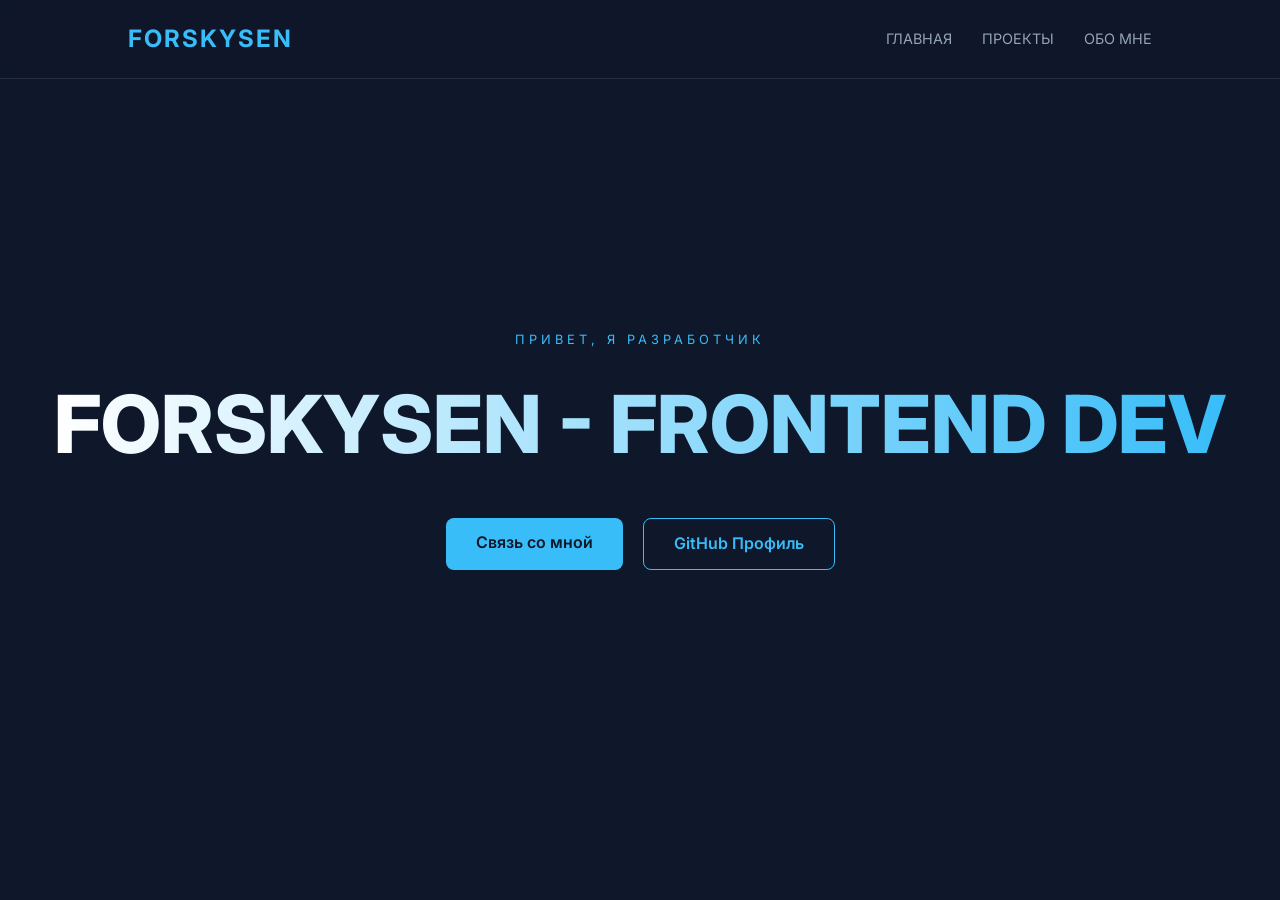
==== home.html @ 8663d337 "PORTFOLIO FORSKYSEN" ====
<!DOCTYPE html>
<html lang="ru">
<head>
    <title>Портфолио forSkySen</title>
    <meta charset="UTF-8">
    <meta name="viewport" content="width=device-width, initial-scale=1.0">
    <link rel="stylesheet" href="style.css">
    <link href="https://fonts.googleapis.com/css2?family=Inter:wght@400;700&display=swap" rel="stylesheet">
</head>
<body>

<header class="navbar">
    <div class="logo">FORSKYSEN</div>
    <nav>
        <ul class="nav-links">
            <li><a href="#home">Главная</a></li>
            <li><a href="#projects">Проекты</a></li>
            <li><a href="#about">Обо мне</a></li>
        </ul>
    </nav>
</header>

<main class="container">
    <section id="home" class="hero">
        <div class="main-content">
            <p class="subtitle">Привет, я разработчик</p>
            <h1>FORSKYSEN - FRONTEND DEV</h1>
            <div class="main-button">
                <a href="https://t.me/forskysen" class="btn-primary">Связь со мной</a>
                <a href="https://github.com/forskysen" class="btn-github">GitHub Профиль</a>
            </div>
        </div>
    </section>
</main>

</body>
</html>
---- style.css ----
* {
    margin: 0;
    padding: 0;
    box-sizing: border-box;
    font-family: 'Inter', sans-serif;
}

body {
    background-color: #0f172a; 
    color: #f8fafc;
    line-height: 1.6;
    overflow-x: hidden;
}


.navbar {
    display: flex;
    justify-content: space-between;
    align-items: center;
    padding: 20px 10%;
    background: rgba(15, 23, 42, 0.8);
    backdrop-filter: blur(10px); 
    position: fixed;
    width: 100%;
    top: 0;
    z-index: 1000;
    border-bottom: 1px solid rgba(255, 255, 255, 0.1);
}

.logo {
    font-size: 1.5rem;
    font-weight: 700;
    letter-spacing: 2px;
    color: #38bdf8; 
}

.nav-links {
    display: flex;
    list-style: none;
}

.nav-links li {
    margin-left: 30px;
}

.nav-links a {
    text-decoration: none;
    color: #94a3b8;
    transition: 0.3s;
    font-size: 0.9rem;
    text-transform: uppercase;
}

.nav-links a:hover {
    color: #38bdf8;
}


.container {
    height: 100vh;
    display: flex;
    justify-content: center;
    align-items: center;
    text-align: center;
}

.subtitle {
    color: #38bdf8;
    text-transform: uppercase;
    letter-spacing: 4px;
    font-size: 0.8rem;
    margin-bottom: 10px;
}

h1 {
    font-size: 5rem;
    font-weight: 800;
    margin-bottom: 30px;
    background: linear-gradient(90deg, #fff, #38bdf8);
    -webkit-background-clip: text;
    -webkit-text-fill-color: transparent;
}


.main-button {
    display: flex;
    gap: 20px;
    justify-content: center;
}

.btn-primary, .btn-github {
    padding: 12px 30px;
    border-radius: 8px;
    text-decoration: none;
    font-weight: 600;
    transition: 0.3s;
}

.btn-primary {
    background-color: #38bdf8;
    color: #0f172a;
}

.btn-primary:hover {
    background-color: #7dd3fc;
    transform: translateY(-3px);
}

.btn-github {
    border: 1px solid #38bdf8;
    color: #38bdf8;
}

.btn-github:hover {
    background: rgba(56, 189, 248, 0.1);
    transform: translateY(-3px);
}
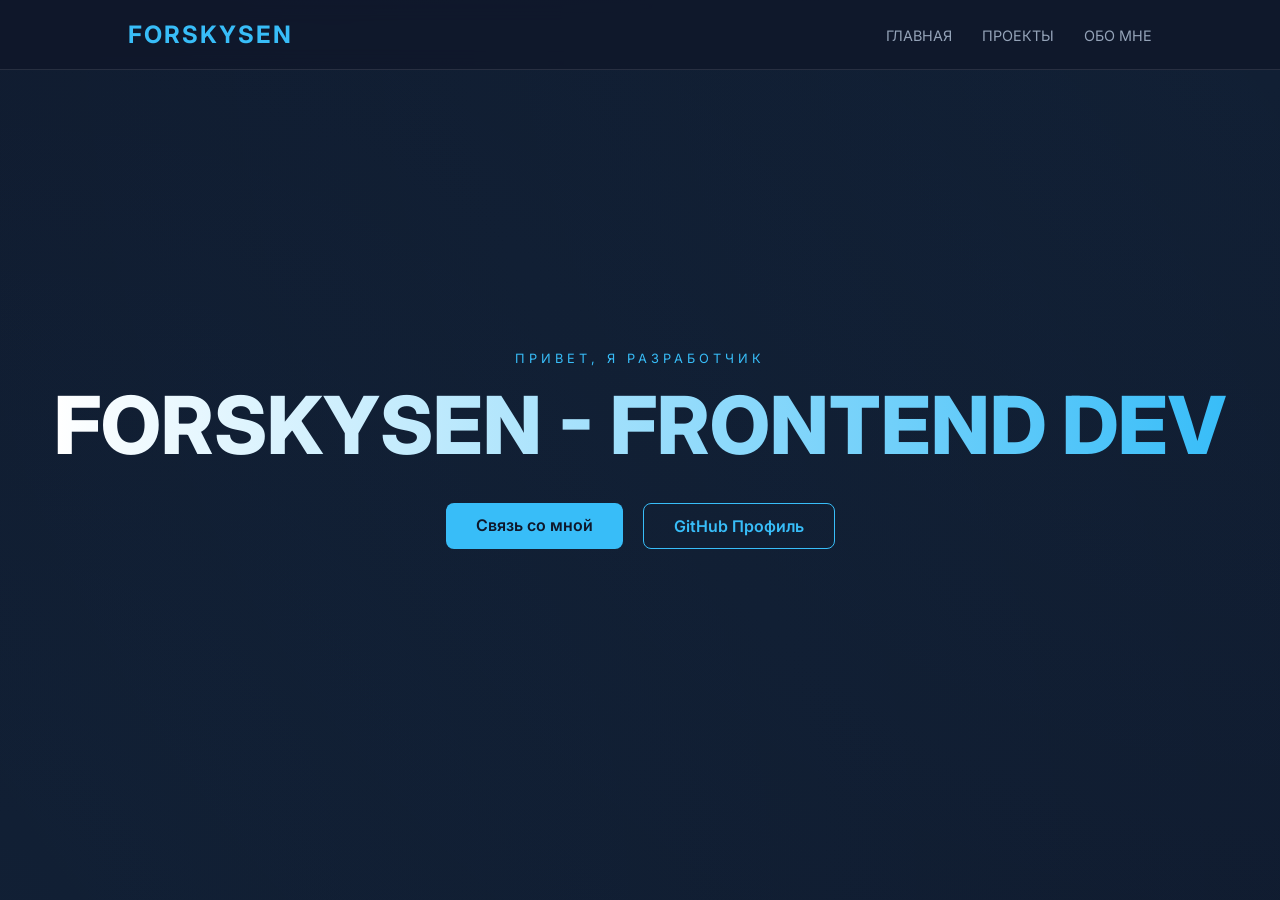
==== commit 435e0327: "PORTFOLIO FORSKYSEN" ====
--- a/home.html
+++ b/home.html
@@ -4,7 +4,7 @@
     <title>Портфолио forSkySen</title>
     <meta charset="UTF-8">
     <meta name="viewport" content="width=device-width, initial-scale=1.0">
-    <link rel="stylesheet" href="style.css">
+    <link rel="stylesheet" href="style/style.css">
     <link href="https://fonts.googleapis.com/css2?family=Inter:wght@400;700&display=swap" rel="stylesheet">
 </head>
 <body>
@@ -13,9 +13,9 @@
     <div class="logo">FORSKYSEN</div>
     <nav>
         <ul class="nav-links">
-            <li><a href="#home">Главная</a></li>
-            <li><a href="#projects">Проекты</a></li>
-            <li><a href="#about">Обо мне</a></li>
+            <li><a href="home.html">Главная</a></li>
+            <li><a href="https://github.com/forskysen?tab=repositories">Проекты</a></li>
+            <li><a href="about.html">Обо мне</a></li>
         </ul>
     </nav>
 </header>
--- a/style/style.css
+++ b/style/style.css
@@ -0,0 +1,119 @@
+
+* {
+    margin: 0;
+    padding: 0;
+    box-sizing: border-box;
+    font-family: 'Inter', sans-serif;
+}
+
+body {
+    background: radial-gradient(circle at top right, rgba(56, 189, 248, 0.05), transparent),
+                radial-gradient(circle at bottom left, rgba(56, 189, 248, 0.05), transparent),
+                #0f172a;
+    background-attachment: fixed; 
+}
+
+
+.navbar {
+    display: flex;
+    justify-content: space-between;
+    align-items: center;
+    padding: 20px 10%;
+    background: rgba(15, 23, 42, 0.8);
+    backdrop-filter: blur(10px); 
+    position: fixed;
+    width: 100%;
+    top: 0;
+    z-index: 1000;
+    border-bottom: 1px solid rgba(255, 255, 255, 0.1);
+}
+
+.logo {
+    font-size: 1.5rem;
+    font-weight: 700;
+    letter-spacing: 2px;
+    color: #38bdf8; 
+}
+
+.nav-links {
+    display: flex;
+    list-style: none;
+}
+
+.nav-links li {
+    margin-left: 30px;
+}
+
+.nav-links a {
+    text-decoration: none;
+    color: #94a3b8;
+    transition: 0.3s;
+    font-size: 0.9rem;
+    text-transform: uppercase;
+}
+
+.nav-links a:hover {
+    color: #38bdf8;
+}
+
+
+.container {
+    height: 100vh;
+    display: flex;
+    justify-content: center;
+    align-items: center;
+    text-align: center;
+}
+
+.subtitle {
+    color: #38bdf8;
+    text-transform: uppercase;
+    letter-spacing: 4px;
+    font-size: 0.8rem;
+    margin-bottom: 10px;
+}
+
+h1 {
+    font-size: 5rem;
+    font-weight: 800;
+    margin-bottom: 30px;
+    background: linear-gradient(90deg, #fff, #38bdf8);
+    -webkit-background-clip: text;
+    -webkit-text-fill-color: transparent;
+}
+
+
+.main-button {
+    display: flex;
+    gap: 20px;
+    justify-content: center;
+}
+
+.btn-primary, .btn-github {
+    padding: 12px 30px;
+    border-radius: 8px;
+    text-decoration: none;
+    font-weight: 600;
+    transition: 0.3s;
+}
+
+.btn-primary {
+    background-color: #38bdf8;
+    color: #0f172a;
+}
+
+.btn-primary:hover {
+    background-color: #7dd3fc;
+    transform: translateY(-3px);
+}
+
+.btn-github {
+    border: 1px solid #38bdf8;
+    color: #38bdf8;
+}
+
+.btn-github:hover {
+    background: rgba(56, 189, 248, 0.1);
+    transform: translateY(-3px);
+}
+
